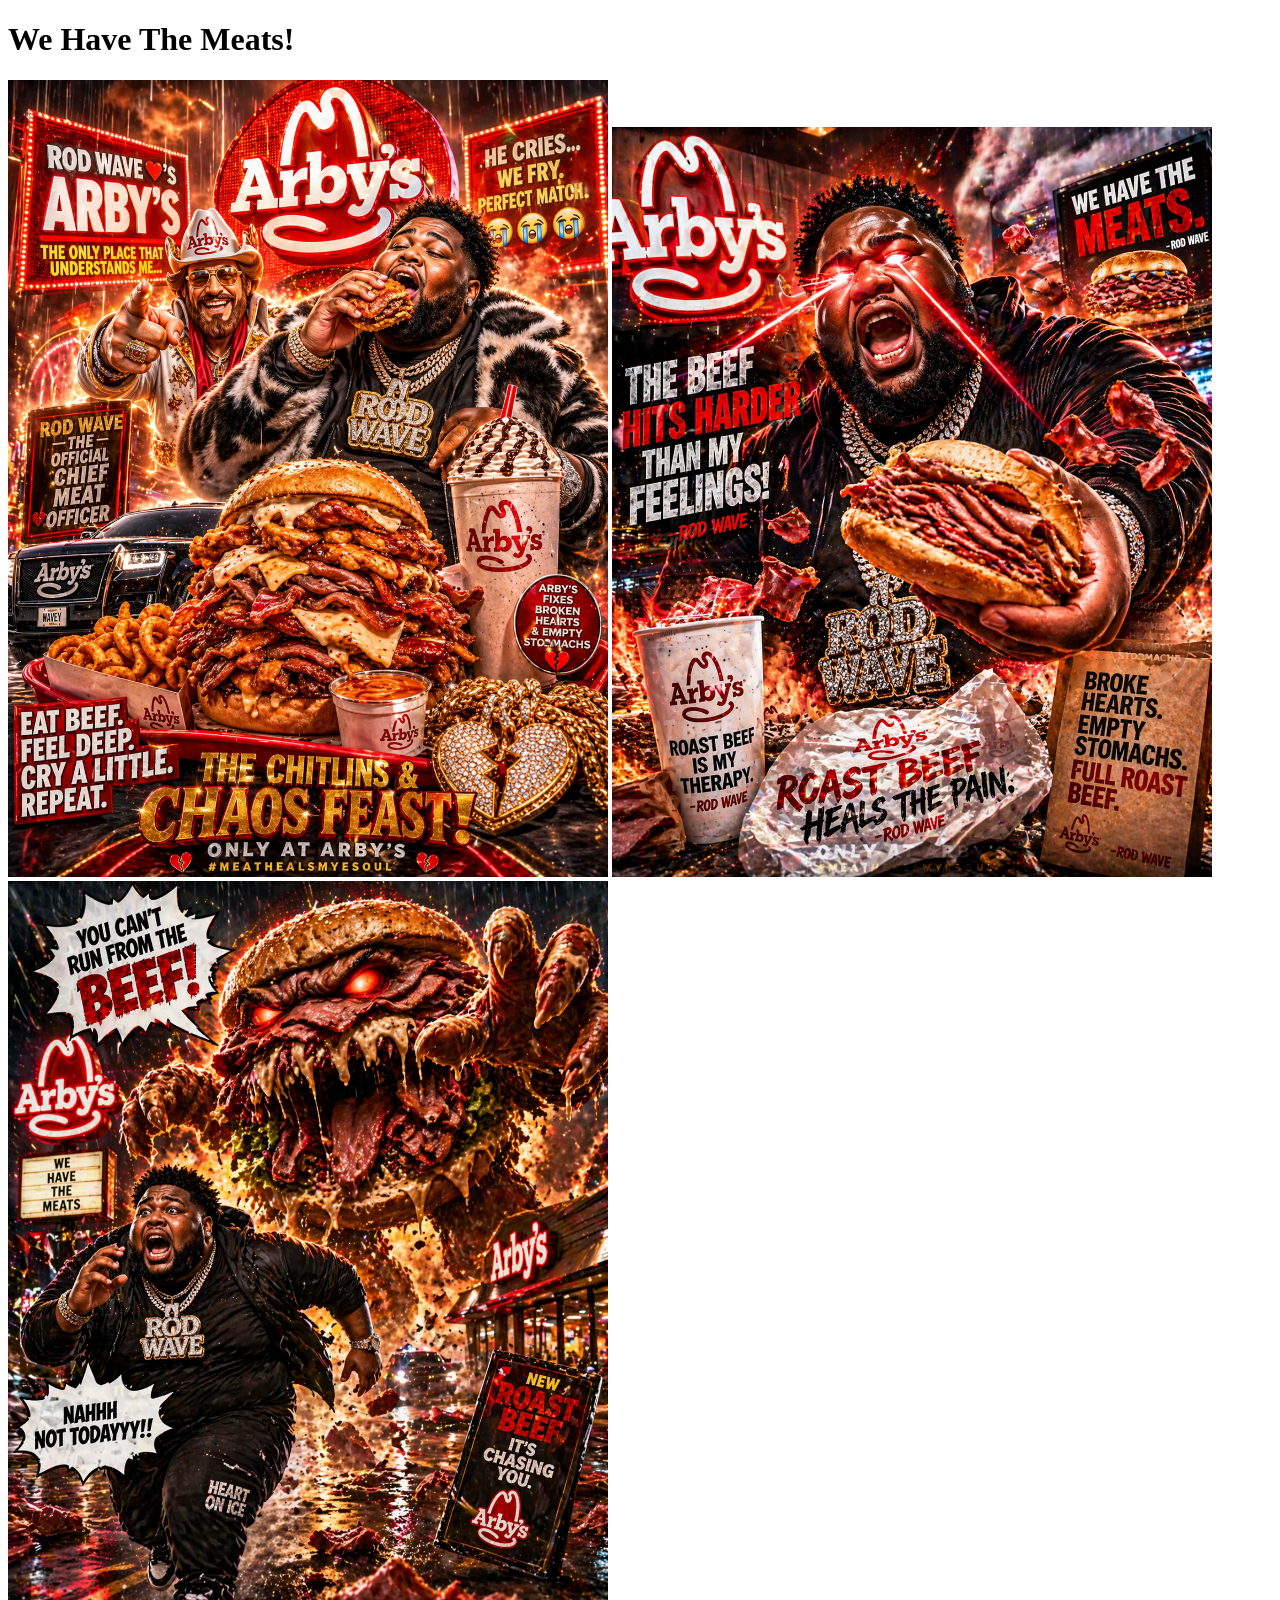
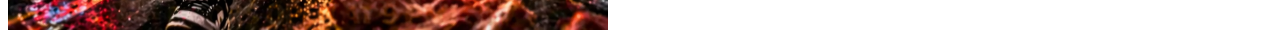
==== index.html @ 412807bd "Add files via upload" ====
<!DOCTYPE html>
<html lang="en">
<head>
    <meta charset="UTF-8">
    <meta name="viewport" content="width=device-width, initial-scale=1.0">
    <title>Arbys Rod Wave</title>

</head>

<body>
    <h1>We Have The Meats!</h1>
<img src="rod arb.png" width="600px">
<img src="roddy.png" width="600px">
<img src="monster.png"  width ="600px">
</body>
</html>
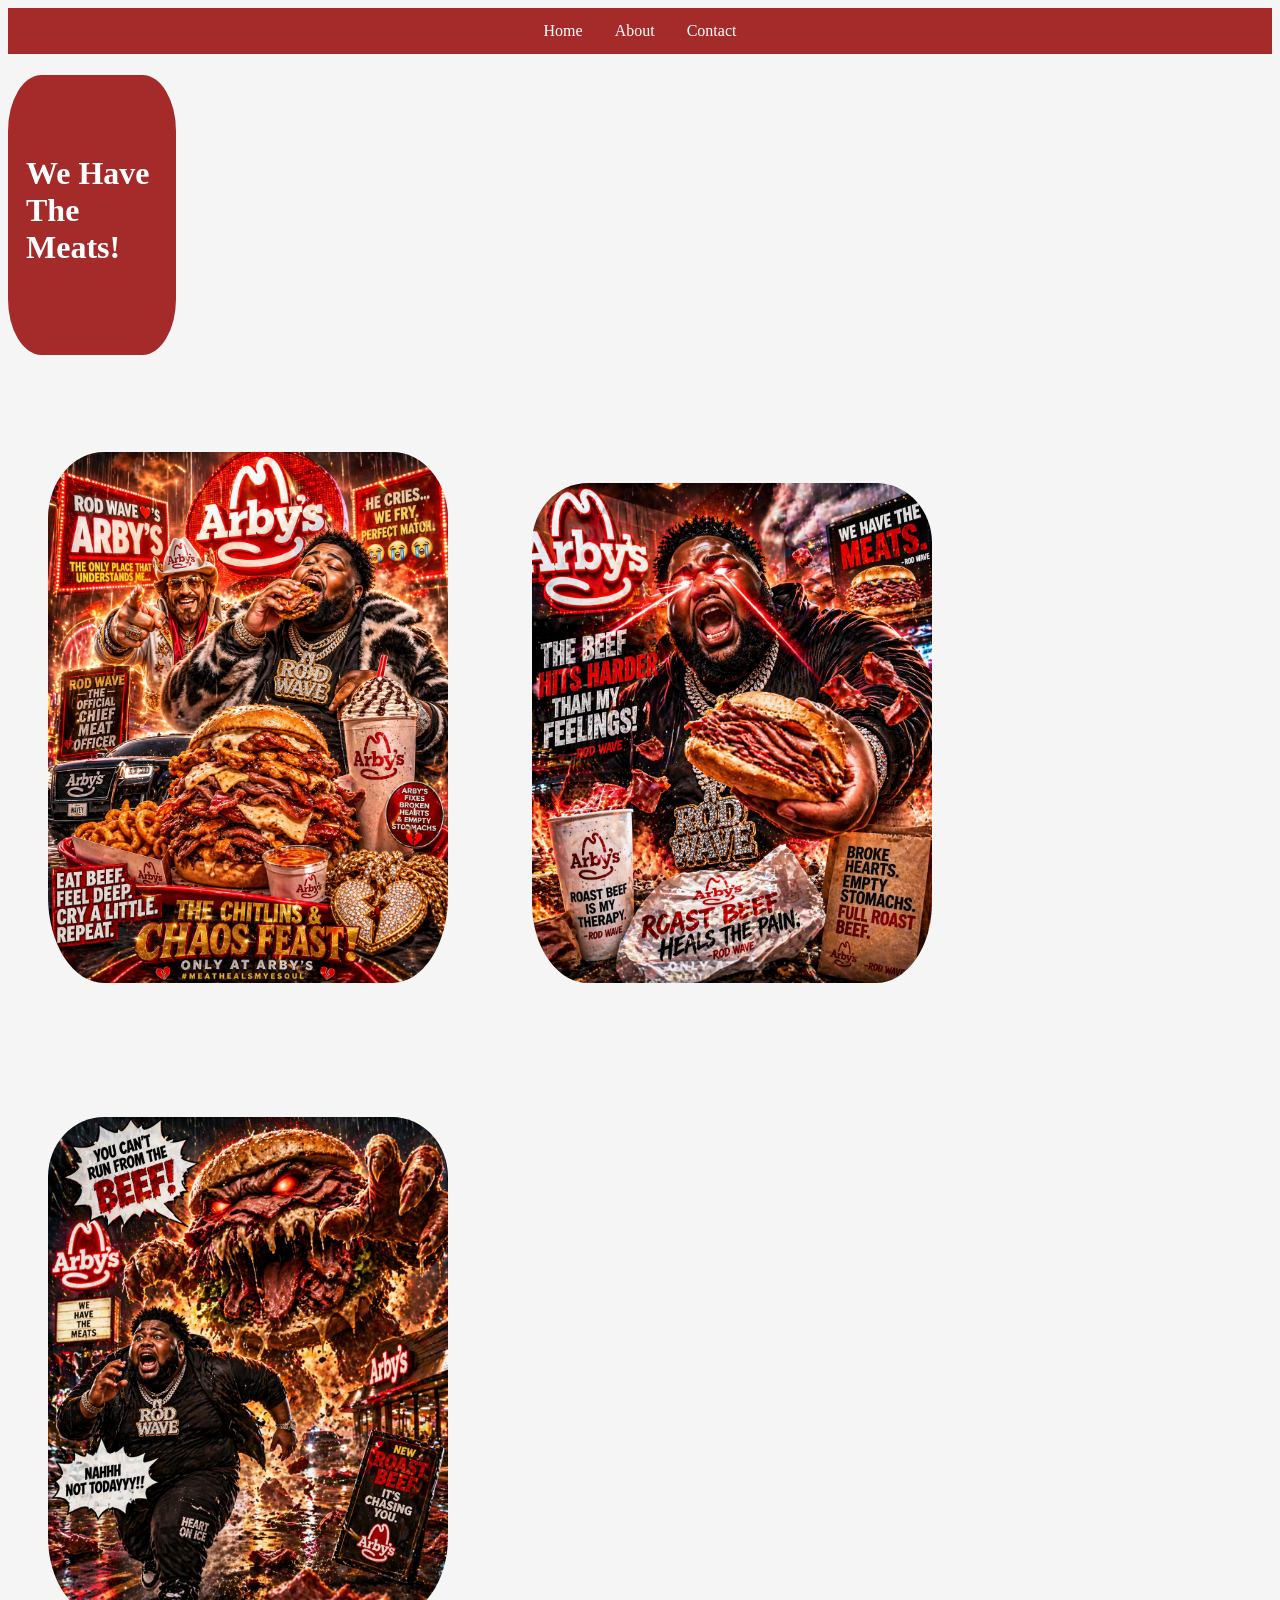
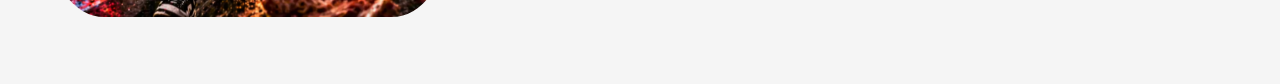
==== commit 23da242f: "Add files via upload" ====
--- a/index.html
+++ b/index.html
@@ -4,13 +4,21 @@
     <meta charset="UTF-8">
     <meta name="viewport" content="width=device-width, initial-scale=1.0">
     <title>Arbys Rod Wave</title>
+    <link rel="stylesheet" href="style.css">
 
 </head>
 
 <body>
+    <!--Nav Bar Code-->
+    <ul>
+        <li><a href="index.html">Home</a></li>
+        <li><a href="about.html">About</a></li>
+        <li><a href="">Contact</a></li>
+    </ul>
+    <!--End Nav Bar Code-->
     <h1>We Have The Meats!</h1>
-<img src="rod arb.png" width="600px">
-<img src="roddy.png" width="600px">
-<img src="monster.png"  width ="600px">
+<img src="rod arb.png" width="400px">
+<img src="roddy.png" width="400px">
+<img src="monster.png"  width ="400px">
 </body>
 </html>
--- a/style.css
+++ b/style.css
@@ -0,0 +1,54 @@
+
+body{
+    background-color: whitesmoke;
+   
+    align-items: center;
+    flex-direction: row;
+    border-radius: 8px;
+    
+
+}
+    h1{
+    align-items: center;
+    height: 200px;
+    width: 150px;
+    background-color: brown;
+    border-radius: 20%;
+   align-items: center;
+   padding-left: 18px;
+   padding-top: 80px;
+   color: white;
+    }
+
+img{
+    border-radius: 20%;
+    margin: 15px 0;
+    padding: 40px;
+padding-top: 60px;
+}
+
+ul{
+    list-style-type: none;
+    margin: 0;
+    padding: 0;
+    background-color: brown;
+    display: flex;
+    justify-content: center;
+    position: sticky;
+    top: 0;
+}
+ul li a{
+    display: block;
+    color: white;
+    padding:  14px 16px;
+    text-decoration: none;
+    margin: 0;
+    margin-top: 0;
+
+}
+ul li a:hover{
+    background-color: rgb(196, 72, 72);
+
+   
+    
+}
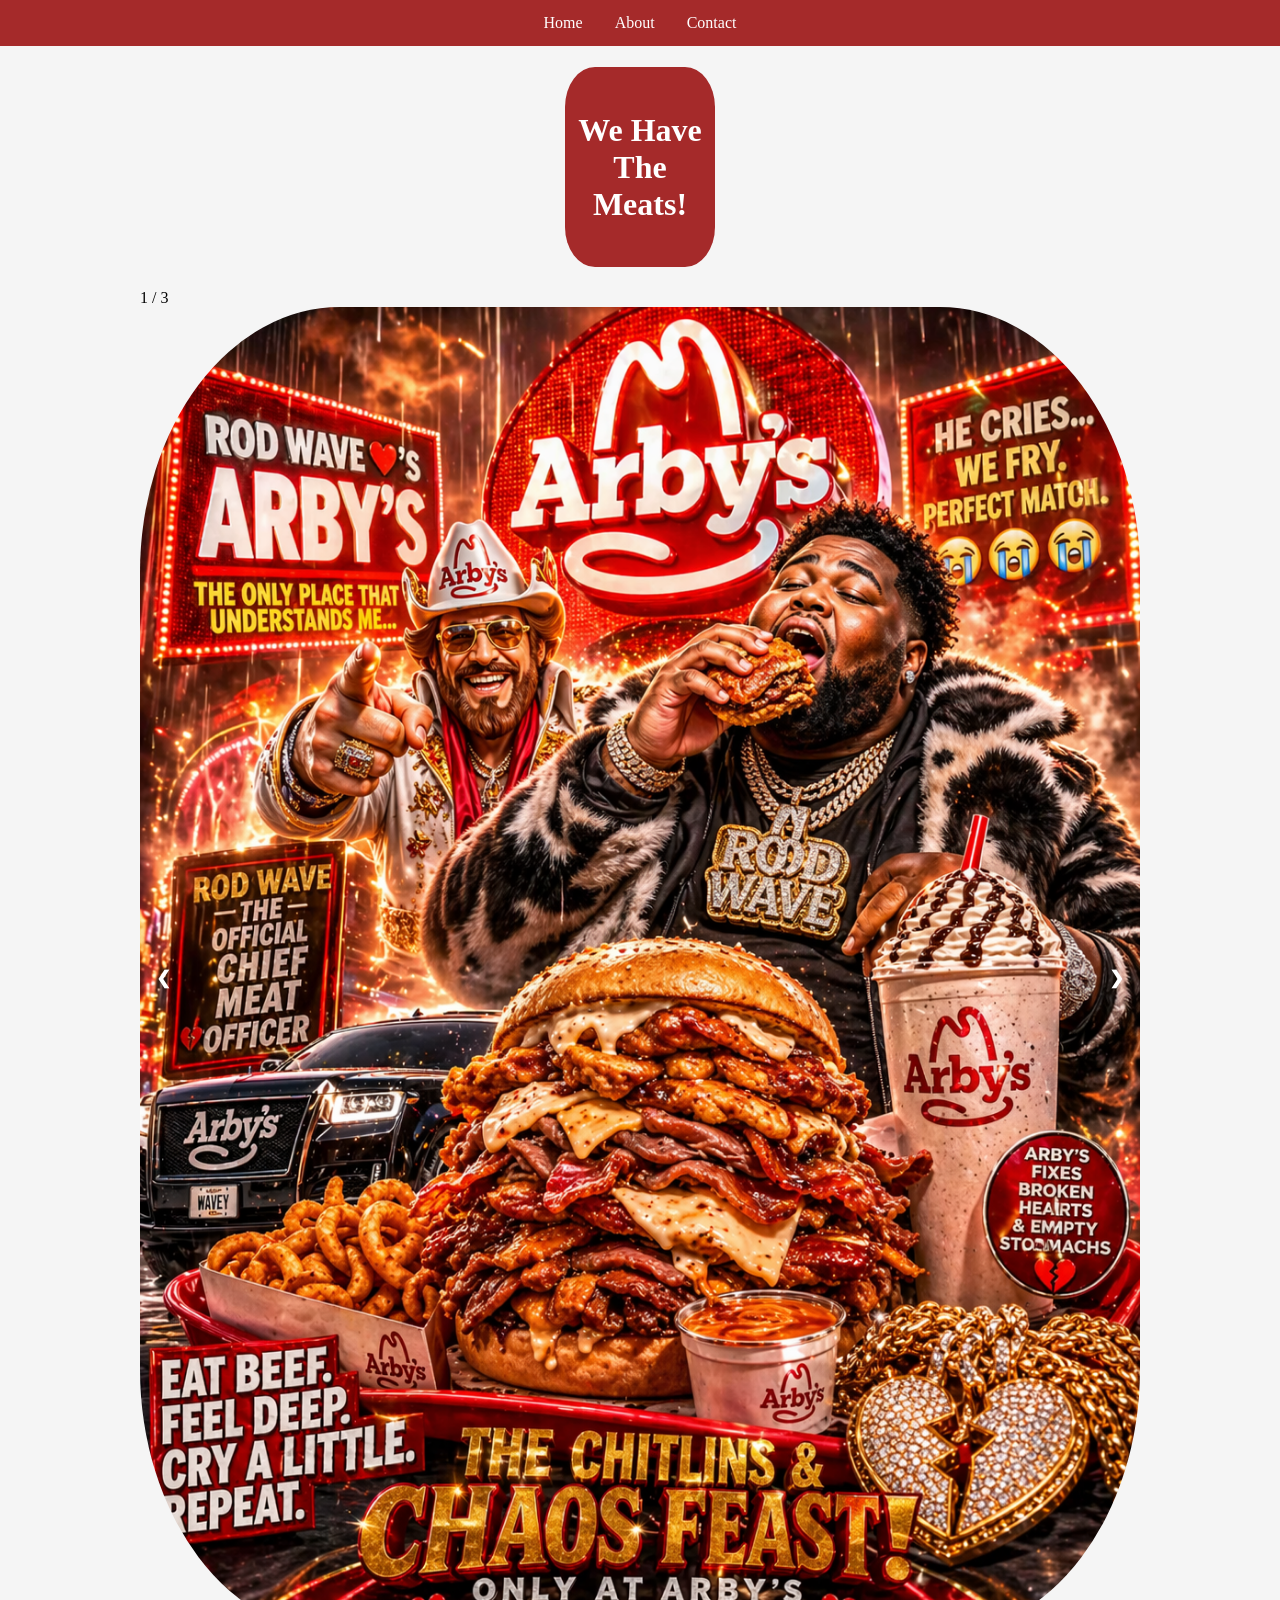
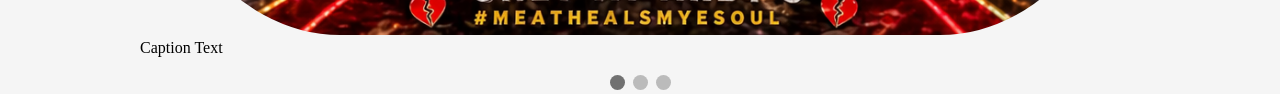
==== commit accdef7f: "Add files via upload" ====
--- a/index.html
+++ b/index.html
@@ -13,12 +13,46 @@
     <ul>
         <li><a href="index.html">Home</a></li>
         <li><a href="about.html">About</a></li>
-        <li><a href="">Contact</a></li>
+        <li><a href="contact.html">Contact</a></li>
     </ul>
     <!--End Nav Bar Code-->
     <h1>We Have The Meats!</h1>
-<img src="rod arb.png" width="400px">
-<img src="roddy.png" width="400px">
-<img src="monster.png"  width ="400px">
+
+<div class="slideshow-container">
+
+    <!-- Full-width images with number and caption text -->
+    <div class="mySlides fade">
+      <div class="numbertext">1 / 3</div>
+      <img src="rod arb.png" style="width:100%">
+      <div class="text">Caption Text</div>
+    </div>
+  
+    <div class="mySlides fade">
+      <div class="numbertext">2 / 3</div>
+      <img src="roddy.png" style="width:100%">
+      <div class="text">Caption Two</div>
+    </div>
+  
+    <div class="mySlides fade">
+      <div class="numbertext">3 / 3</div>
+      <img src="monster.png" style="width:100%">
+      <div class="text">Caption Three</div>
+    </div>
+  
+    <!-- Next and previous buttons -->
+    <a class="prev" onclick="plusSlides(-1)">&#10094;</a>
+    <a class="next" onclick="plusSlides(1)">&#10095;</a>
+  </div>
+  <br>
+  
+  <!-- The dots/circles -->
+  <div style="text-align:center">
+    <span class="dot" onclick="currentSlide(1)"></span>
+    <span class="dot" onclick="currentSlide(2)"></span>
+    <span class="dot" onclick="currentSlide(3)"></span>
+  </div>
+  <script src="script.js"></script>
+
+
 </body>
 </html>
--- a/style.css
+++ b/style.css
@@ -1,54 +1,123 @@
-
-body{
+body {
     background-color: whitesmoke;
-   
+    display: flex;
+    justify-content: center;
     align-items: center;
-    flex-direction: row;
-    border-radius: 8px;
-    
-
-}
-    h1{
+    flex-direction: column;
+    min-height: 100vh;
+    margin: 0;
+  }
+  
+  h1 {
+    display: flex;
+    justify-content: center;
     align-items: center;
     height: 200px;
     width: 150px;
     background-color: brown;
     border-radius: 20%;
-   align-items: center;
-   padding-left: 18px;
-   padding-top: 80px;
-   color: white;
-    }
-
-img{
+    color: white;
+    text-align: center;
+    box-sizing: border-box;
+  }
+  
+  img {
     border-radius: 20%;
-    margin: 15px 0;
-    padding: 40px;
-padding-top: 60px;
-}
-
-ul{
+    max-width: 100%;
+    height: auto;
+  }
+  
+  ul {
     list-style-type: none;
     margin: 0;
     padding: 0;
     background-color: brown;
     display: flex;
     justify-content: center;
+    width: 100%;
     position: sticky;
     top: 0;
-}
-ul li a{
+    z-index: 1000;
+  }
+  
+  ul li a {
     display: block;
     color: white;
-    padding:  14px 16px;
+    padding: 14px 16px;
     text-decoration: none;
-    margin: 0;
-    margin-top: 0;
-
-}
-ul li a:hover{
+  }
+  
+  ul li a:hover {
     background-color: rgb(196, 72, 72);
-
+  }
+  
+  .slideshow-container {
+    max-width: 1000px;
+    position: relative;
+    margin: auto;
+  }
+  
+  .mySlides {
+    display: none;
+    
+  }
+  
+  .prev, .next {
+    cursor: pointer;
+    position: absolute;
+    top: 50%;
+    width: auto;
+    margin-top: -22px;
+    padding: 16px;
+    color: white;
+    font-weight: bold;
+    font-size: 18px;
+    transition: 0.6s ease;
+    border-radius: 0 3px 3px 0;
+    user-select: none;
+    text-decoration: none;
+    
+  }
+  
+  .next {
+    right: 0;
+    border-radius: 3px 0 0 3px;
+  }
+  
+  .prev:hover, .next:hover {
+    background-color: rgba(0,0,0,0.8);
+  }
+  
+  .dot {
+    cursor: pointer;
+    height: 15px;
+    width: 15px;
+    margin: 0 2px;
+    background-color: #bbb;
+    border-radius: 50%;
+    display: inline-block;
+    transition: background-color 0.6s ease;
+    
+  }
+  
+  .active, .dot:hover {
+    background-color: #717171;
+  }
+  input, textarea {
+    width: 300px;
+    padding: 8px;
+    margin-bottom: 10px;
+   }
    
-    
-}+   button {
+    padding: 10px 15px;
+    background-color: navy;
+    color: white;
+    border: none;
+   }
+   
+   button:hover {
+    background-color: darkblue;
+   }
+   
+  
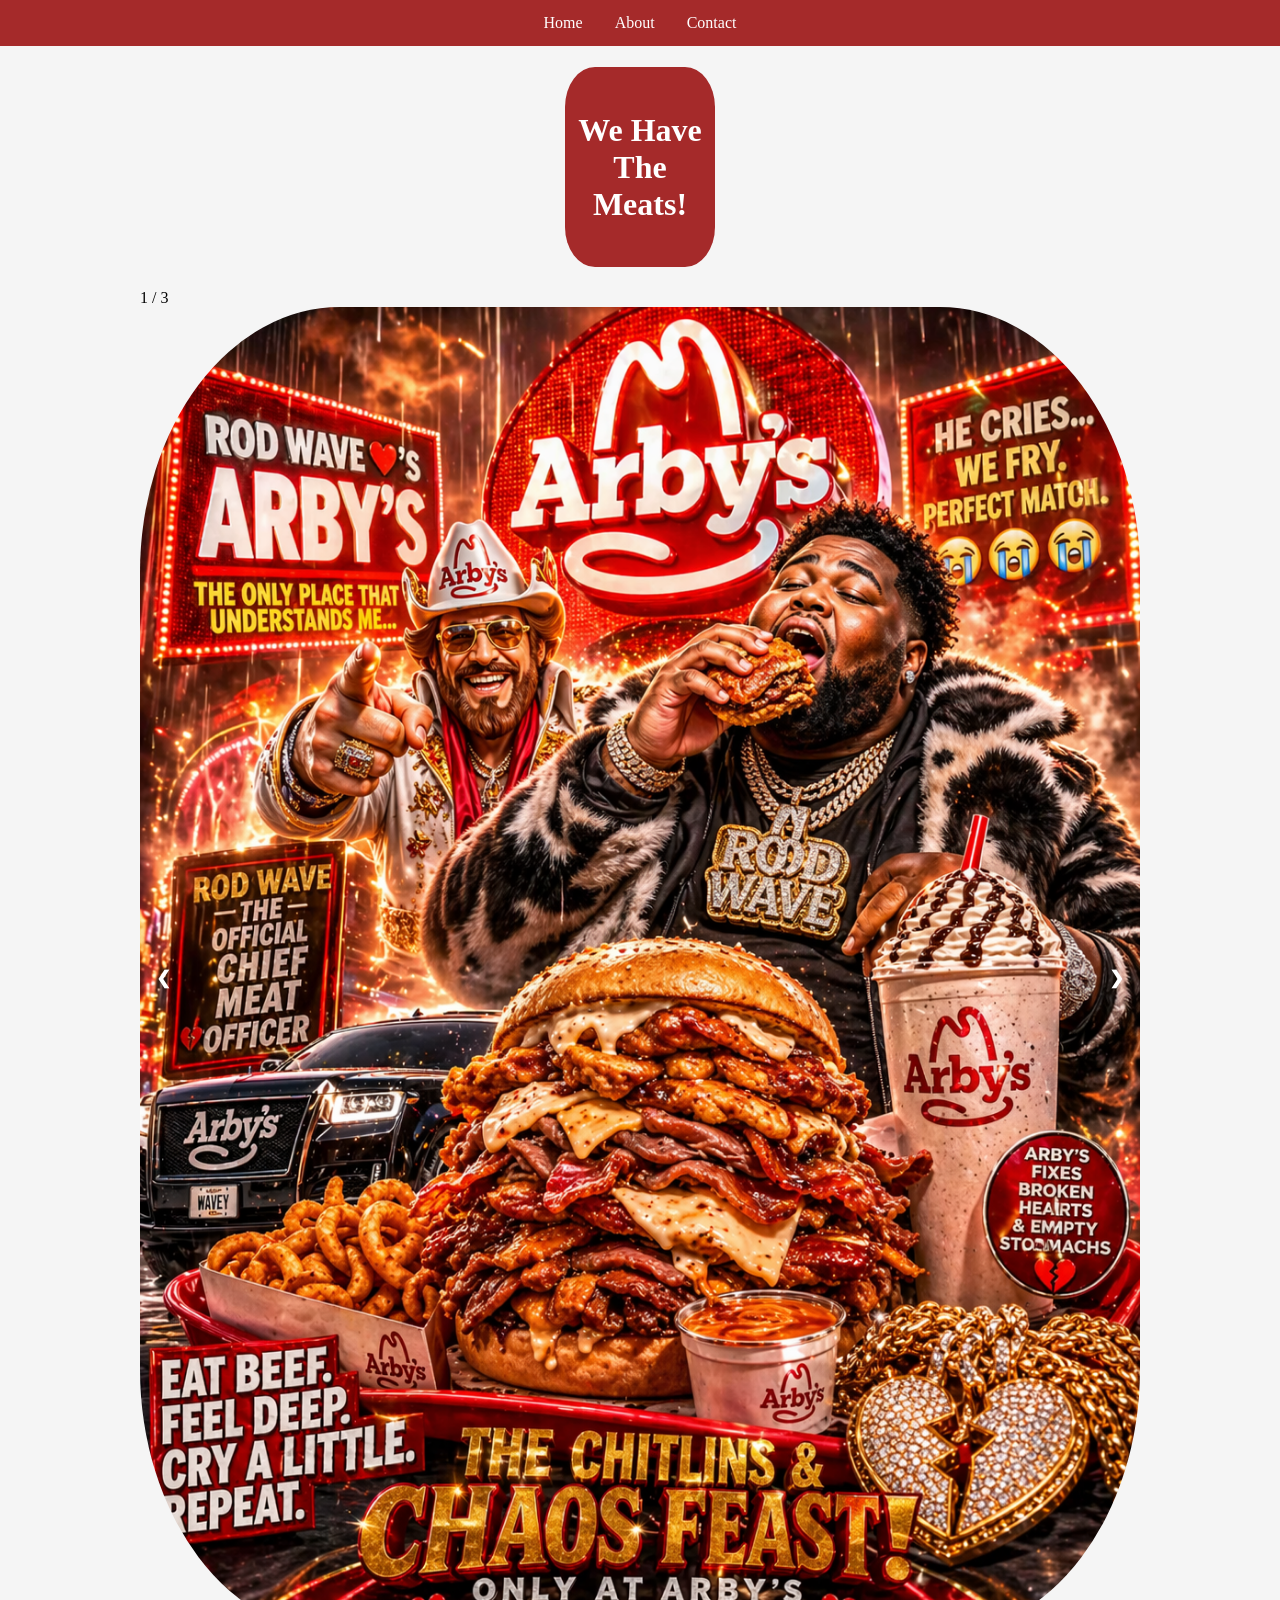
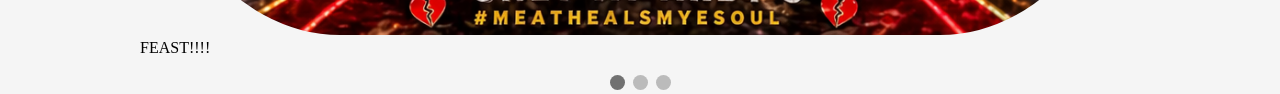
==== commit 93cbc2fd: "Add files via upload" ====
--- a/index.html
+++ b/index.html
@@ -24,19 +24,19 @@
     <div class="mySlides fade">
       <div class="numbertext">1 / 3</div>
       <img src="rod arb.png" style="width:100%">
-      <div class="text">Caption Text</div>
+      <div class="text">FEAST!!!!</div>
     </div>
   
     <div class="mySlides fade">
       <div class="numbertext">2 / 3</div>
       <img src="roddy.png" style="width:100%">
-      <div class="text">Caption Two</div>
+      <div class="text">WE HAVE THE MEATSSSS</div>
     </div>
   
     <div class="mySlides fade">
       <div class="numbertext">3 / 3</div>
       <img src="monster.png" style="width:100%">
-      <div class="text">Caption Three</div>
+      <div class="text">RUNNNNNNN</div>
     </div>
   
     <!-- Next and previous buttons -->
